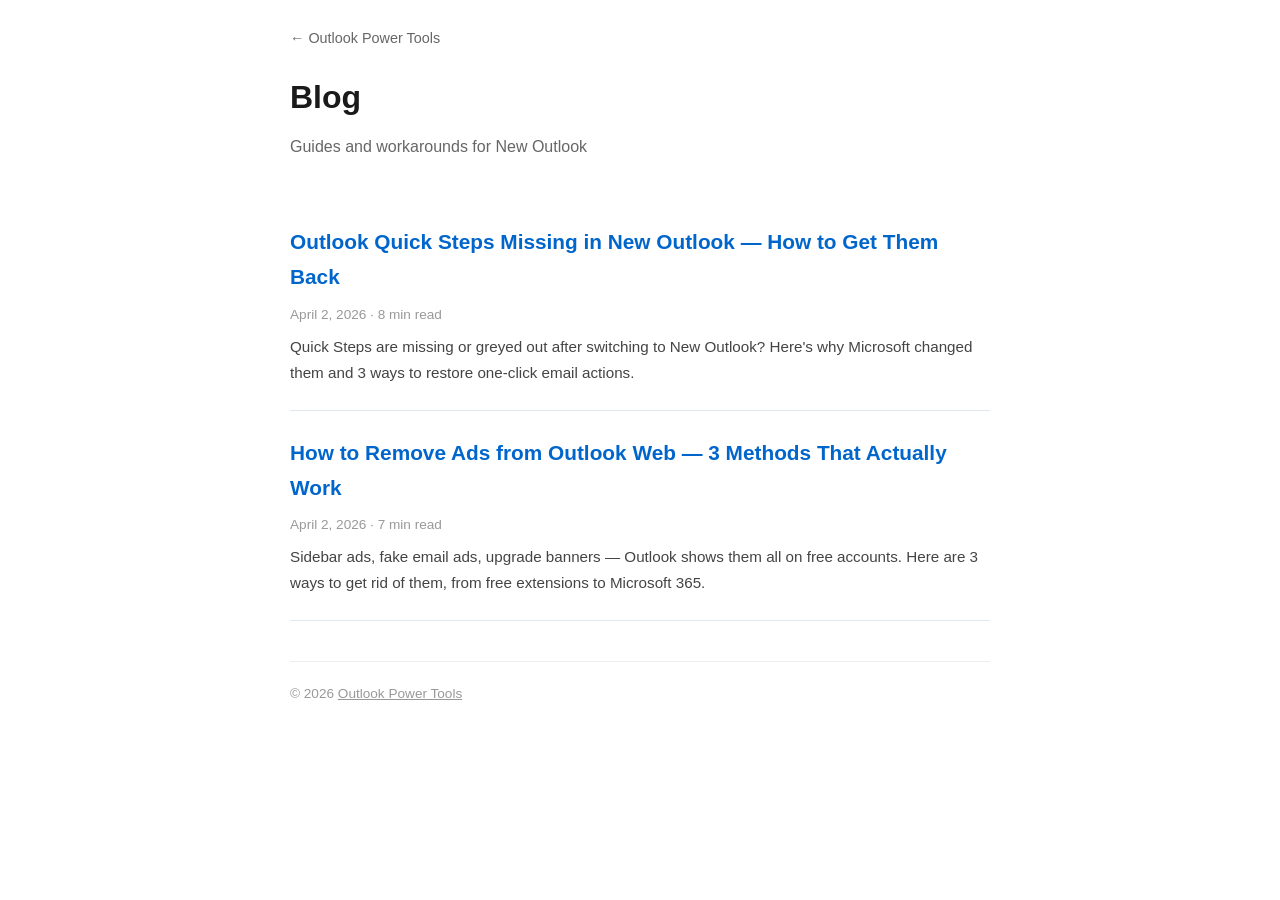
==== blog/index.html @ afcf2ba6 "feat: добавить Blog в навигацию + index-страница блога Co-Authored-By: Claude Opus 4.6 (1M context) " ====
<!DOCTYPE html>
<html lang="en">
<head>
  <meta charset="UTF-8">
  <meta name="viewport" content="width=device-width, initial-scale=1.0">
  <title>Blog — Outlook Power Tools</title>
  <meta name="description" content="Guides and tips for getting the most out of New Outlook: restore Quick Steps, remove ads, save emails as PDF, and more.">
  <link rel="canonical" href="https://outlookpowertools.com/blog/">
  <meta property="og:title" content="Blog — Outlook Power Tools">
  <meta property="og:description" content="Guides and tips for New Outlook: Quick Steps, ad blocking, PDF export, templates.">
  <meta property="og:type" content="website">
  <meta property="og:url" content="https://outlookpowertools.com/blog/">
  <style>
    * { margin: 0; padding: 0; box-sizing: border-box; }
    body { font-family: 'Segoe UI', -apple-system, sans-serif; color: #1a1a1a; line-height: 1.7; max-width: 740px; margin: 0 auto; padding: 24px 20px; }
    h1 { font-size: 2rem; margin-bottom: 8px; }
    .subtitle { color: #666; margin-bottom: 40px; }
    .post { border-bottom: 1px solid #e2e8f0; padding: 24px 0; }
    .post:last-child { border-bottom: none; }
    .post h2 { font-size: 1.3rem; margin-bottom: 8px; }
    .post h2 a { color: #0066cc; text-decoration: none; }
    .post h2 a:hover { text-decoration: underline; }
    .post .meta { color: #999; font-size: 0.85rem; margin-bottom: 8px; }
    .post p { color: #444; font-size: 0.95rem; }
    .back { display: inline-block; margin-bottom: 20px; color: #666; text-decoration: none; font-size: 0.9rem; }
    .back:hover { color: #0066cc; }
  </style>
</head>
<body>

<a href="/" class="back">&larr; Outlook Power Tools</a>

<h1>Blog</h1>
<p class="subtitle">Guides and workarounds for New Outlook</p>

<div class="post">
  <h2><a href="/blog/outlook-quick-steps-missing">Outlook Quick Steps Missing in New Outlook — How to Get Them Back</a></h2>
  <div class="meta">April 2, 2026 &middot; 8 min read</div>
  <p>Quick Steps are missing or greyed out after switching to New Outlook? Here's why Microsoft changed them and 3 ways to restore one-click email actions.</p>
</div>

<div class="post">
  <h2><a href="/blog/remove-ads-outlook">How to Remove Ads from Outlook Web — 3 Methods That Actually Work</a></h2>
  <div class="meta">April 2, 2026 &middot; 7 min read</div>
  <p>Sidebar ads, fake email ads, upgrade banners — Outlook shows them all on free accounts. Here are 3 ways to get rid of them, from free extensions to Microsoft 365.</p>
</div>

<p style="color: #999; font-size: 0.85rem; margin-top: 40px; border-top: 1px solid #eee; padding-top: 20px;">
  &copy; 2026 <a href="/" style="color: #999;">Outlook Power Tools</a>
</p>

</body>
</html>
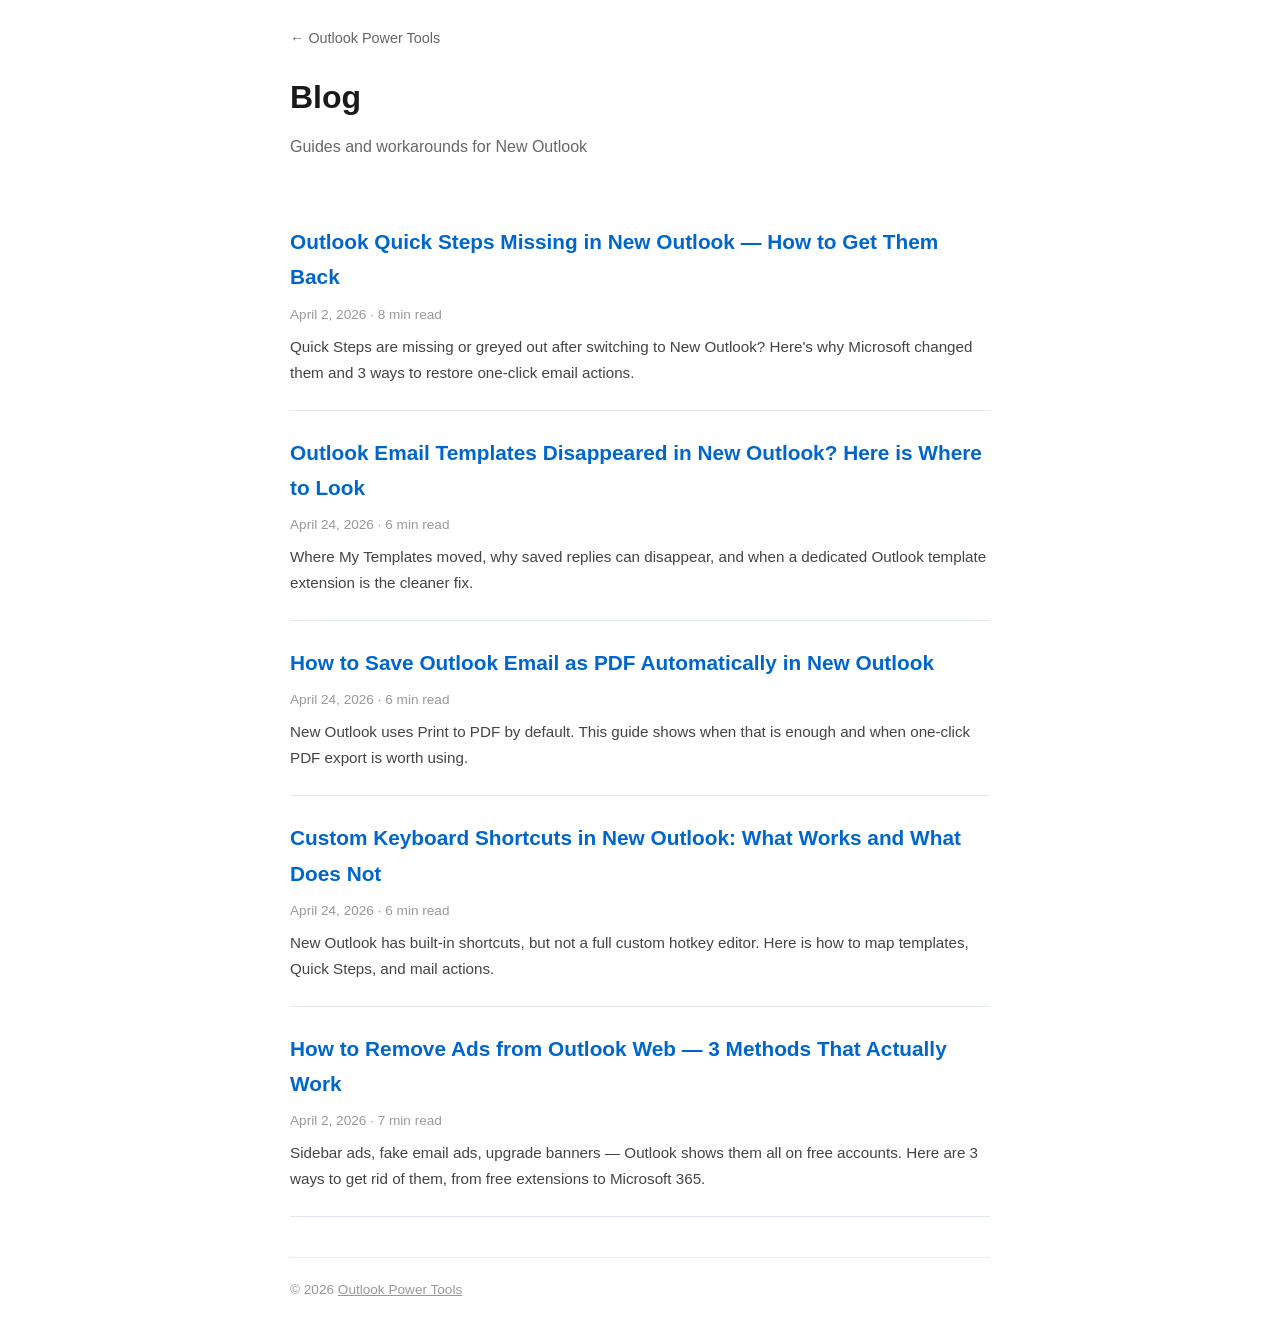
==== commit 898d3843: "seo: добавить статьи и GEO-страницы лендинга" ====
--- a/blog/index.html
+++ b/blog/index.html
@@ -40,6 +40,24 @@
 </div>
 
 <div class="post">
+  <h2><a href="/blog/outlook-email-templates-disappeared">Outlook Email Templates Disappeared in New Outlook? Here is Where to Look</a></h2>
+  <div class="meta">April 24, 2026 &middot; 6 min read</div>
+  <p>Where My Templates moved, why saved replies can disappear, and when a dedicated Outlook template extension is the cleaner fix.</p>
+</div>
+
+<div class="post">
+  <h2><a href="/blog/save-outlook-email-as-pdf-automatically">How to Save Outlook Email as PDF Automatically in New Outlook</a></h2>
+  <div class="meta">April 24, 2026 &middot; 6 min read</div>
+  <p>New Outlook uses Print to PDF by default. This guide shows when that is enough and when one-click PDF export is worth using.</p>
+</div>
+
+<div class="post">
+  <h2><a href="/blog/custom-keyboard-shortcuts-new-outlook">Custom Keyboard Shortcuts in New Outlook: What Works and What Does Not</a></h2>
+  <div class="meta">April 24, 2026 &middot; 6 min read</div>
+  <p>New Outlook has built-in shortcuts, but not a full custom hotkey editor. Here is how to map templates, Quick Steps, and mail actions.</p>
+</div>
+
+<div class="post">
   <h2><a href="/blog/remove-ads-outlook">How to Remove Ads from Outlook Web — 3 Methods That Actually Work</a></h2>
   <div class="meta">April 2, 2026 &middot; 7 min read</div>
   <p>Sidebar ads, fake email ads, upgrade banners — Outlook shows them all on free accounts. Here are 3 ways to get rid of them, from free extensions to Microsoft 365.</p>
